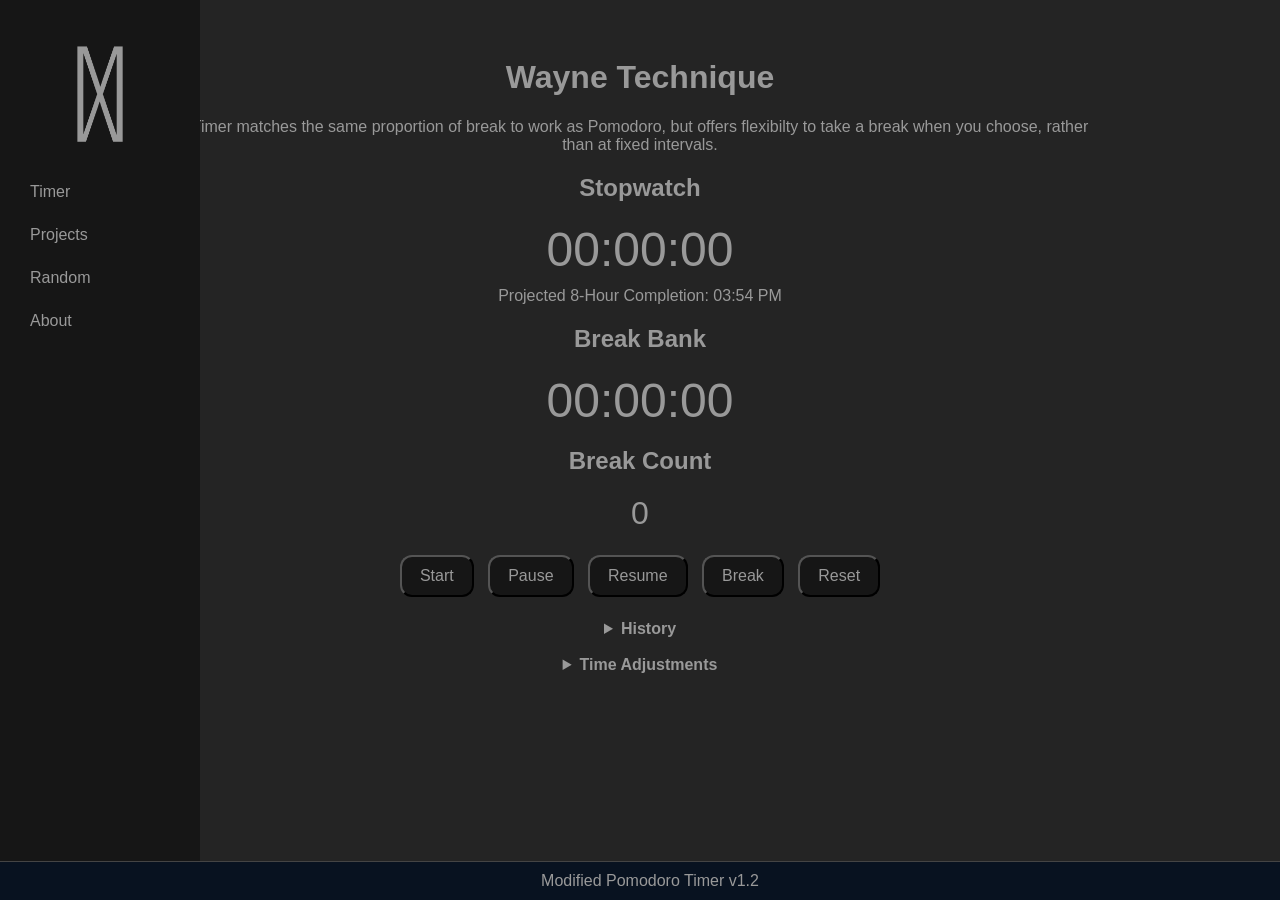
==== index.html @ 168876ed "Add files via upload" ====
<!DOCTYPE html>
<html lang="en">
<head>
	<meta charset="UTF-8">
	<meta name="viewport" content="width=device-width, initial-scale=1.0">
	<title>Made By Wayne</title>
	<link rel="icon" type="image/png" href="logo_icon.png">

<style>

body {
	font-family: Arial, sans-serif;
	background: #242424;
	color: #999999;
	padding: 30px;
	text-align: center;
}

.panel {
	margin: 20px auto;
	max-width: 900px;
}

.timer {
	font-size: 3rem;
	margin: 10px;
}

.small {
	font-size: 2rem;
}

button {
	background: #161616;
	color: #999999;
	padding: 10px 18px;
	margin: 5px;
	font-size: 1rem;
	cursor: pointer;
	border-radius: 12px;
}

.history-box {
	max-height: 200px;
	overflow-y: auto;
	padding: 10px;
	text-align: center;
}

.sidebar {
	position: fixed;
	left: 0;
	top: 0;
	width: 200px;
	height: 100vh;
	background: #161616;
	padding: 20px;
	box-sizing: border-box;
}

.sidebar a {
	display: block;
	color: #999999;
	text-decoration: none;
	padding: 10px;
	margin-bottom: 5px;
	text-align: left;
}

.sidebar a:hover {
	background: #333333;
	color: white;
}

.sidebar-logo {
	display: block;
	padding: 0;
	margin-bottom: 20px;
}

.sidebar-logo img {
	width: 128px;
	height: auto;
	display: block;
	margin: 0 auto;
}

footer {
	position: fixed;
	bottom: 0;
	left: 0;
	width: 100%;

	background: #081220;
	color: #999999;

	padding: 10px;
	border-top: 1px solid #444444;
}

</style>

</head>
<body>

<nav class="sidebar">
    <a href="index.html" class="sidebar-logo">
        <img src="logo.png" alt="Made by Wayne">
    </a>

    <a href="index.html">Timer</a>
    <a href="projects.html">Projects</a>	
    <a href="random.html">Random</a>
    <a href="about.html">About</a>
</nav>

    <div class="panel">

        <h1>Wayne Technique</h1>

        <p>
            Timer matches the same proportion of break to work as Pomodoro,
            but offers flexibilty to take a break when you choose, rather than at fixed intervals.
        </p>

        <h2>Stopwatch</h2>
        <div id="t1" class="timer">00:00:00</div>

        <div id="projectedFinish">Projected 8-Hour Completion: --</div>

        <h2>Break Bank</h2>
        <div id="t2" class="timer">00:00:00</div>

        <h2>Break Count</h2>
        <div id="breakCount" class="small">0</div>
        <br>

        <button onclick="startTimers()">Start</button>
        <button onclick="pauseTimers()">Pause</button>
        <button onclick="resumeMode()">Resume</button>
        <button onclick="breakMode()">Break</button>
        <button onclick="resetTimers()">Reset</button>
	
	<br><br>
        <details>
	<hr>
            <summary><strong>History</strong></summary>

            <h2>Break History</h2>
            <div id="breakHistory" class="history-box">
                No breaks recorded.
            </div>
	    <br><br>

            <button onclick="saveDay()">End Day</button>

            <h2>Daily History</h2>
            <div id="dailyHistory" class="history-box">
                No days recorded.
            </div>
	    <br>
            <button onclick="resetDailyHistory()">Reset Daily History</button>
        </details>


        <br>
	<details>
	<hr>
            <summary><strong>Time Adjustments</strong></summary>

	    <h2>Starting Time</h2>

	    <label>What time did you start working?</label><br>
	    <input type="time" id="startTime">

	    <br><br>

	    <button onclick="applyStartingTime()">Apply Starting Time</button>
<!--
	    <br>
	    <button onclick="deposit5Min()">Transfer 5 Min from Break Bank</button>
	    <button onclick="depositAll()">Transfer Full Break Bank</button>
-->
	    <br><br>

        </details>


    </div>

<footer>
	Modified Pomodoro Timer v1.2
</footer>

    <script>
        // =====================================================
        // Variables
        // =====================================================

        let normal = 0;
        let slow = 0;
        let breakCount = 0;
        let last = null;
        let mode = 'paused';

        let breakStartTime = null;
        let breakHistory = [];
        let dailyHistory = [];

        let lastBeepMilestone = 0;
        let thirtyMinuteAlertGiven = false;
        let bankEmptyAlertPlayed = false;

	const beepSound = new Audio("beep1.mp3");
	const tripleBeepSound = new Audio("beep3.mp3");

	beepSound.preload = "auto";
	tripleBeepSound.preload = "auto";

Notification.requestPermission();

function saveState() {

    localStorage.setItem(
        'pomodoroTimerState',
        JSON.stringify({
            normal,
            slow,
            breakCount,
            breakHistory,
            dailyHistory
        })
    );
}

function loadState() {
    const saved =
        localStorage.getItem('pomodoroTimerState');

    if (saved) {

        const state = JSON.parse(saved);

        normal = state.normal || 0;
        slow = state.slow || 0;
        breakCount = state.breakCount || 0;
        breakHistory = state.breakHistory || [];

        document.getElementById('breakCount').textContent =
            breakCount;

	dailyHistory =
    	     state.dailyHistory || [];

        updateBreakHistory();
	updateDailyHistory();
    }
}

function fmt(ms) {

    ms = Math.max(0, ms);

    const sTotal = Math.floor(ms / 1000);
    const h = Math.floor(sTotal / 3600);
    const m = Math.floor((sTotal % 3600) / 60);
    const s = sTotal % 60;

    return (
        String(h).padStart(2, '0') +
        ':' +
        String(m).padStart(2, '0') +
        ':' +
        String(s).padStart(2, '0')
    );
}

function updateProjection() {

    const target = 8 * 60 * 60 * 1000; // 8 hours

    if (normal >= target) {
        document.getElementById('projectedFinish').textContent =
            '8 Hours Reached';
        return;
    }

    const remaining = target - normal;

    const projectedDate = new Date(Date.now() + remaining);

    const timeString = projectedDate.toLocaleTimeString([], {
        hour: '2-digit',
        minute: '2-digit'
    });

    document.getElementById('projectedFinish').textContent =
        'Projected 8-Hour Completion: ' + timeString;
}

function startTimers(){
    last=performance.now();
    mode='running';
}

function pauseTimers(){

    if (mode === 'break') {
	logBreak();
    }

    mode='paused';
    last=null;

    saveState();
}

function resumeMode(){

    logBreak();

    last = performance.now();
    mode = 'running';
}

function breakMode() {

    if (mode !== 'break') {

        breakCount++;

        document.getElementById(
            'breakCount'
        ).textContent = breakCount;

        breakStartTime = Date.now();

        saveState();
    }

    last = performance.now();
    mode = 'break';
}

function playBeep() {

    beepSound.currentTime = 0;
    beepSound.play();
}

function playTripleBeep() {

    tripleBeepSound.currentTime = 0;
    tripleBeepSound.play();
}

/*
function deposit5Min() {
    const fiveMinutes = 5 * 60 * 1000;

    if (slow >= fiveMinutes) {
        slow -= fiveMinutes;
        normal += fiveMinutes;
    } else {
        normal += slow;
        slow = 0;
    }
}

function depositAll() {
    normal += slow;
    slow = 0;
}
*/

function logBreak() {

    if (breakStartTime === null) return;

    const breakEndTime = Date.now();

    const duration =
        breakEndTime - breakStartTime;

    const startTime =
        new Date(breakStartTime).toLocaleTimeString([], {
            hour: '2-digit',
            minute: '2-digit'
        });

    const endTime =
        new Date(breakEndTime).toLocaleTimeString([], {
            hour: '2-digit',
            minute: '2-digit'
        });

    breakHistory.push({
        number: breakCount,
        start: startTime,
        end: endTime,
        duration: fmt(duration)
    });

    updateBreakHistory();

    saveState();

    breakStartTime = null;
}

function updateBreakHistory() {

    const container =
        document.getElementById("breakHistory");

    if (breakHistory.length === 0) {
        container.innerHTML =
            "No breaks recorded.";
        return;
    }

    container.innerHTML =
        breakHistory
            .map(item =>
                 "Break #" + item.number +
                 " | " + item.start +
                 " - " + item.end +
                 " | " + item.duration
            )
            .join("<br>");
}

function saveDay() {

    const today = new Date().toLocaleDateString();

    const entry = {
        date: today,
        workTime: fmt(normal),
        bankTime: fmt(slow),
        breaks: breakCount
    };

    dailyHistory.push(entry);

    updateDailyHistory();

    resetTimers()

    saveState();
}

function updateDailyHistory() {

    const container =
        document.getElementById("dailyHistory");

    if (dailyHistory.length === 0) {
        container.innerHTML = "No days recorded.";
        return;
    }

    container.innerHTML =
        dailyHistory
            .map(day =>
                day.date +
                " | Work: " + day.workTime +
                " | Breaks: " + day.breaks +
                " | Bank: " + day.bankTime
            )
            .join("<br>");
}

function resetDailyHistory() {

    if (!confirm("Clear all daily history?")) {
        return;
    }

    dailyHistory = [];

    updateDailyHistory();

    saveState();
}

/*
function applyStartingValues() {

	normal = Number(document.getElementById('startWorkHours').value) * 3600000 + Number(document.getElementById('startWorkMinutes').value) * 60000 + Number(document.getElementById('startWorkSeconds').value) * 1000;

	slow = Number(document.getElementById('startBreakHours').value) * 3600000 + Number(document.getElementById('startBreakMinutes').value) * 60000 + Number(document.getElementById('startBreakSeconds').value) * 1000;

	breakCount = Number(document.getElementById('startBreakCount').value);

	document.getElementById('t1').textContent = fmt(normal);
	document.getElementById('t2').textContent = fmt(slow);
	document.getElementById('breakCount').textContent = breakCount;

	bankEmptyAlertPlayed = (slow <= 0);

	lastBeepMilestone = Math.floor(slow / (5 * 60 * 1000));

	saveState();
}
*/

function applyStartingTime() {

	const timeInput =
	document.getElementById('startTime').value;

	if (!timeInput) {

		alert("Please enter a starting time.");
		return;
	}

	const [hours, minutes] = timeInput.split(':').map(Number);

	const now = new Date();

	const start = new Date();
	start.setHours(hours, minutes, 0, 0);

	if (start > now) {
		alert("Starting time cannot be in the future.");
		return;
	}

	const elapsed = now - start;

	normal = elapsed;

	slow = elapsed / 5;

	document.getElementById('t1').textContent = fmt(normal);
	document.getElementById('t2').textContent = fmt(slow);

	bankEmptyAlertPlayed = (slow <= 0);

	lastBeepMilestone = Math.floor(slow / (5 * 60 * 1000));

	last = performance.now();
	mode = 'running';

	saveState();
}

function resetTimers() {

	normal = 0;
	slow = 0;
	breakCount = 0;
	breakHistory = [];
	lastBeepMilestone = 0;
	thirtyMinuteAlertGiven = false;
	bankEmptyAlertPlayed = false;

	mode = 'paused';
	last = null;

	document.getElementById('breakCount').textContent = '0';

	updateBreakHistory();

	localStorage.removeItem('pomodoroTimerState');
}

function showNotifacation(title, message) {

		if (Notification.permission === "granted") {

			new Notifiction(title, {
				body: message,
				icon: "timer_icon.png"
			});
		} 

		else if (Notification.permission !== "denied") {

			Notification.requestPermission();
		}
}

function update(){

	if(last!==null) {

		const now=performance.now();
		const d=now-last;

		if(mode==='running'){

			normal += d;
			slow += d/5;

			if(slow > 0) {

				bankEmptyAlertPlayed = false;
			}
		}

	else if(mode==='break') {

		normal += d;
		slow = Math.max(0, slow - d);

		if(slow <= 0 && !bankEmptyAlertPlayed) {

			bankEmptyAlertPlayed = true;

			slow = 0;

			logBreak();

			playTripleBeep();

			showNotification(
				"Break Bank Empty",
				"Your break bank has been depleted."
			);

			document.title = "⚠️ Break Bank Empty";

			mode = 'paused';
			last = null;
		}
	}

	if(last!==null) {

		last=now;
	}
}

document.getElementById('t1').textContent=fmt(normal);
document.getElementById('t2').textContent=fmt(slow);
const currentMilestone = Math.floor(slow / (5 * 60 * 1000));

if (currentMilestone > lastBeepMilestone && currentMilestone > 0) {

	playBeep();
	lastBeepMilestone = currentMilestone;
}

updateProjection();
}

setInterval(saveState, 5000);
window.addEventListener('beforeunload', saveState);

if ("Notification" in window) {

	Notification.requestPermission();
}

loadState();
updateProjection();
setInterval (update, 250);

</script>
</body>
</html>
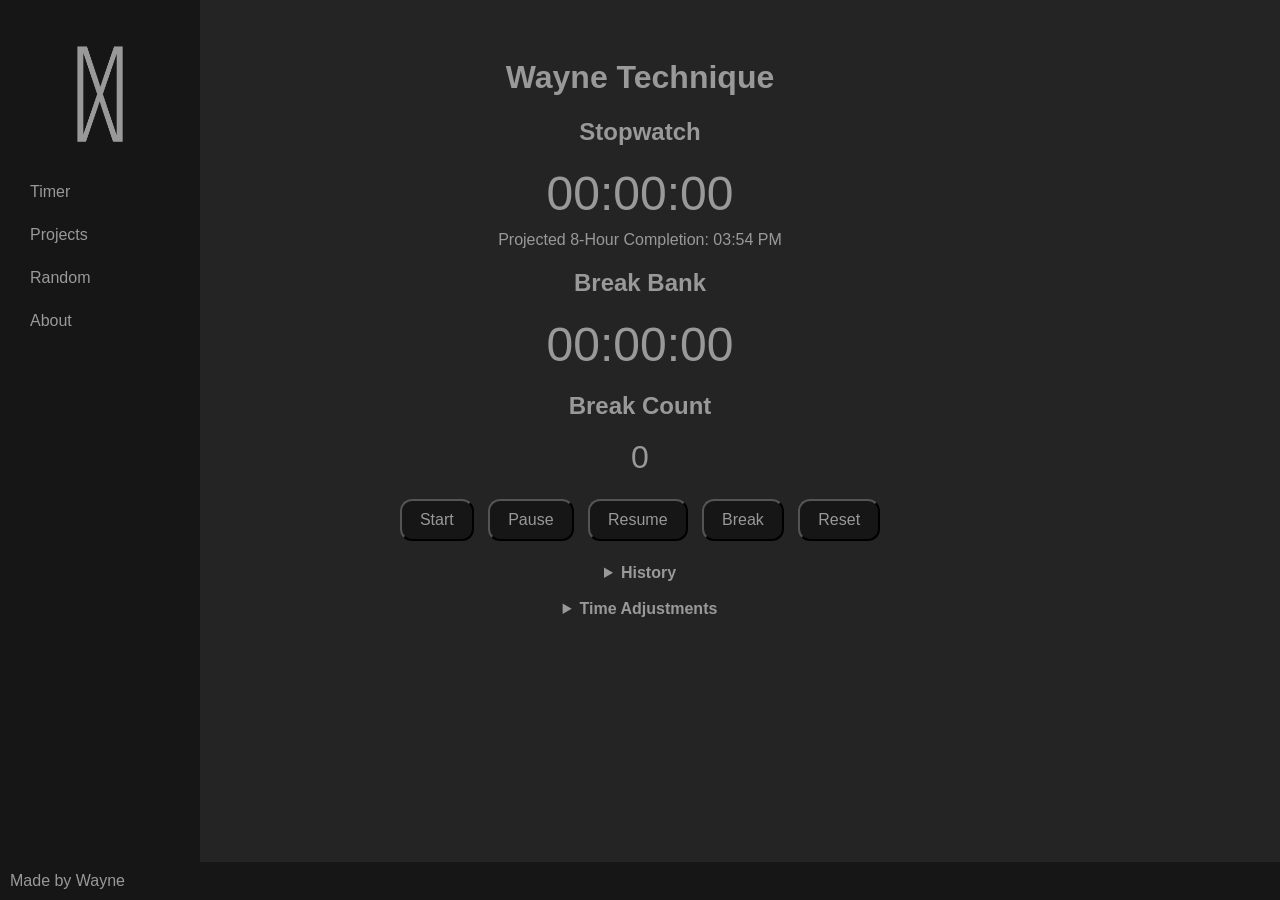
==== commit cc218ffa: "Add files via upload" ====
--- a/index.html
+++ b/index.html
@@ -91,11 +91,10 @@
 	left: 0;
 	width: 100%;
 
-	background: #081220;
+	background: #161616;
 	color: #999999;
-
+	text-align: left;
 	padding: 10px;
-	border-top: 1px solid #444444;
 }
 
 </style>
@@ -117,11 +116,6 @@
     <div class="panel">
 
         <h1>Wayne Technique</h1>
-
-        <p>
-            Timer matches the same proportion of break to work as Pomodoro,
-            but offers flexibilty to take a break when you choose, rather than at fixed intervals.
-        </p>
 
         <h2>Stopwatch</h2>
         <div id="t1" class="timer">00:00:00</div>
@@ -189,7 +183,7 @@
     </div>
 
 <footer>
-	Modified Pomodoro Timer v1.2
+	Made by Wayne
 </footer>
 
     <script>
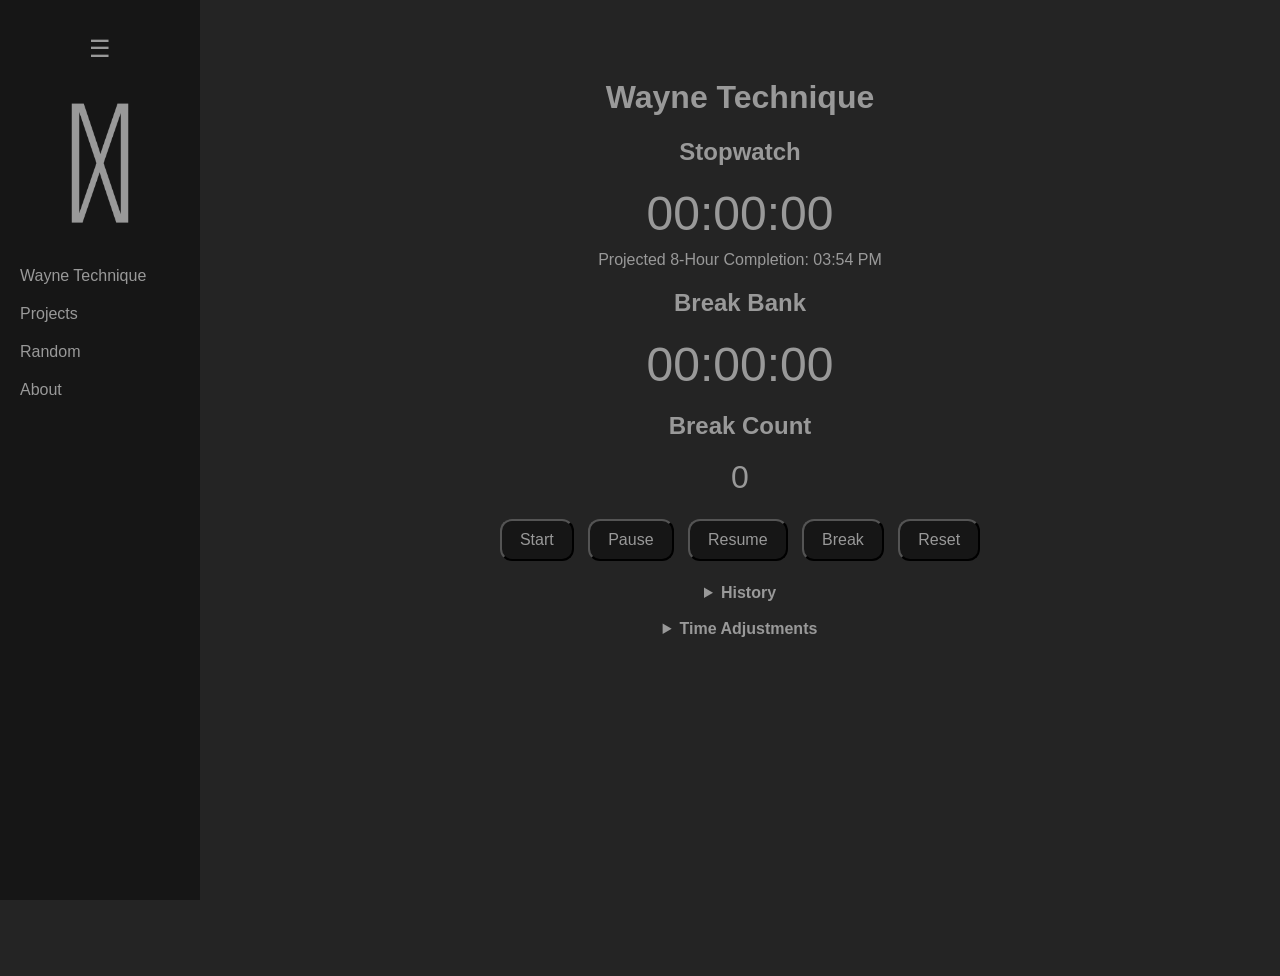
==== commit 5d89901c: "Add files via upload" ====
--- a/index.html
+++ b/index.html
@@ -16,9 +16,18 @@
 	text-align: center;
 }
 
-.panel {
-	margin: 20px auto;
-	max-width: 900px;
+.page-content {
+    margin-left: 200px;
+    min-height: 100vh;
+    display: flex;
+    justify-content: center;
+}
+
+.container {
+    width: 100%;
+    max-width: 600px;
+    padding: 20px;
+    box-sizing: border-box;
 }
 
 .timer {
@@ -48,43 +57,61 @@
 }
 
 .sidebar {
-	position: fixed;
-	left: 0;
-	top: 0;
-	width: 200px;
-	height: 100vh;
-	background: #161616;
-	padding: 20px;
-	box-sizing: border-box;
+    position: fixed;
+    left: 0;
+    top: 0;
+    width: 200px;
+    height: 100vh;
+    background: #161616;
+    padding: 20px;
+    box-sizing: border-box;
+    transition: width 0.3s ease;
+}
+
+.sidebar-toggle {
+    background: none;
+    border: none;
+    color: #999999;
+    font-size: 24px;
+    cursor: pointer;
+    margin-bottom: 0px;
 }
 
 .sidebar a {
-	display: block;
-	color: #999999;
-	text-decoration: none;
-	padding: 10px;
-	margin-bottom: 5px;
-	text-align: left;
+    display: block;
+    color: #999999;
+    text-decoration: none;
+    padding: 10px 0;
+    text-align: left;
 }
 
 .sidebar a:hover {
-	background: #333333;
-	color: white;
-}
-
-.sidebar-logo {
-	display: block;
-	padding: 0;
-	margin-bottom: 20px;
+    color: white;
 }
 
 .sidebar-logo img {
-	width: 128px;
-	height: auto;
-	display: block;
-	margin: 0 auto;
-}
-
+    width: 100%;
+    height: auto;
+}
+
+/* Collapsed sidebar */
+.sidebar.collapsed {
+    width: 40px;
+}
+
+.sidebar.collapsed + .page-content {
+    margin-left: 40px;
+}
+
+.sidebar.collapsed .sidebar-link {
+    display: none;
+}
+
+.sidebar.collapsed .sidebar-logo {
+    display: none;
+}
+
+<!--
 footer {
 	position: fixed;
 	bottom: 0;
@@ -96,24 +123,29 @@
 	text-align: left;
 	padding: 10px;
 }
+-->
 
 </style>
 
 </head>
 <body>
 
-<nav class="sidebar">
+<div class="sidebar" id="sidebar">
+
+    <button class="sidebar-toggle" onclick="toggleSidebar()">☰</button>
+
     <a href="index.html" class="sidebar-logo">
         <img src="logo.png" alt="Made by Wayne">
     </a>
 
-    <a href="index.html">Timer</a>
-    <a href="projects.html">Projects</a>	
-    <a href="random.html">Random</a>
-    <a href="about.html">About</a>
-</nav>
-
-    <div class="panel">
+    <a href="index.html" class="sidebar-link">Wayne Technique</a>
+    <a href="projects.html" class="sidebar-link">Projects</a>
+    <a href="random.html" class="sidebar-link">Random</a>
+    <a href="about.html" class="sidebar-link">About</a>
+
+</div>
+<div class="page-content">
+    <div class="container">
 
         <h1>Wayne Technique</h1>
 
@@ -181,10 +213,13 @@
 
 
     </div>
-
+</div>
+
+<!--
 <footer>
 	Made by Wayne
 </footer>
+-->
 
     <script>
         // =====================================================
@@ -227,6 +262,10 @@
     );
 }
 
+function toggleSidebar() {
+	document.getElementById("sidebar").classList.toggle("collapsed");
+}
+
 function loadState() {
     const saved =
         localStorage.getItem('pomodoroTimerState');
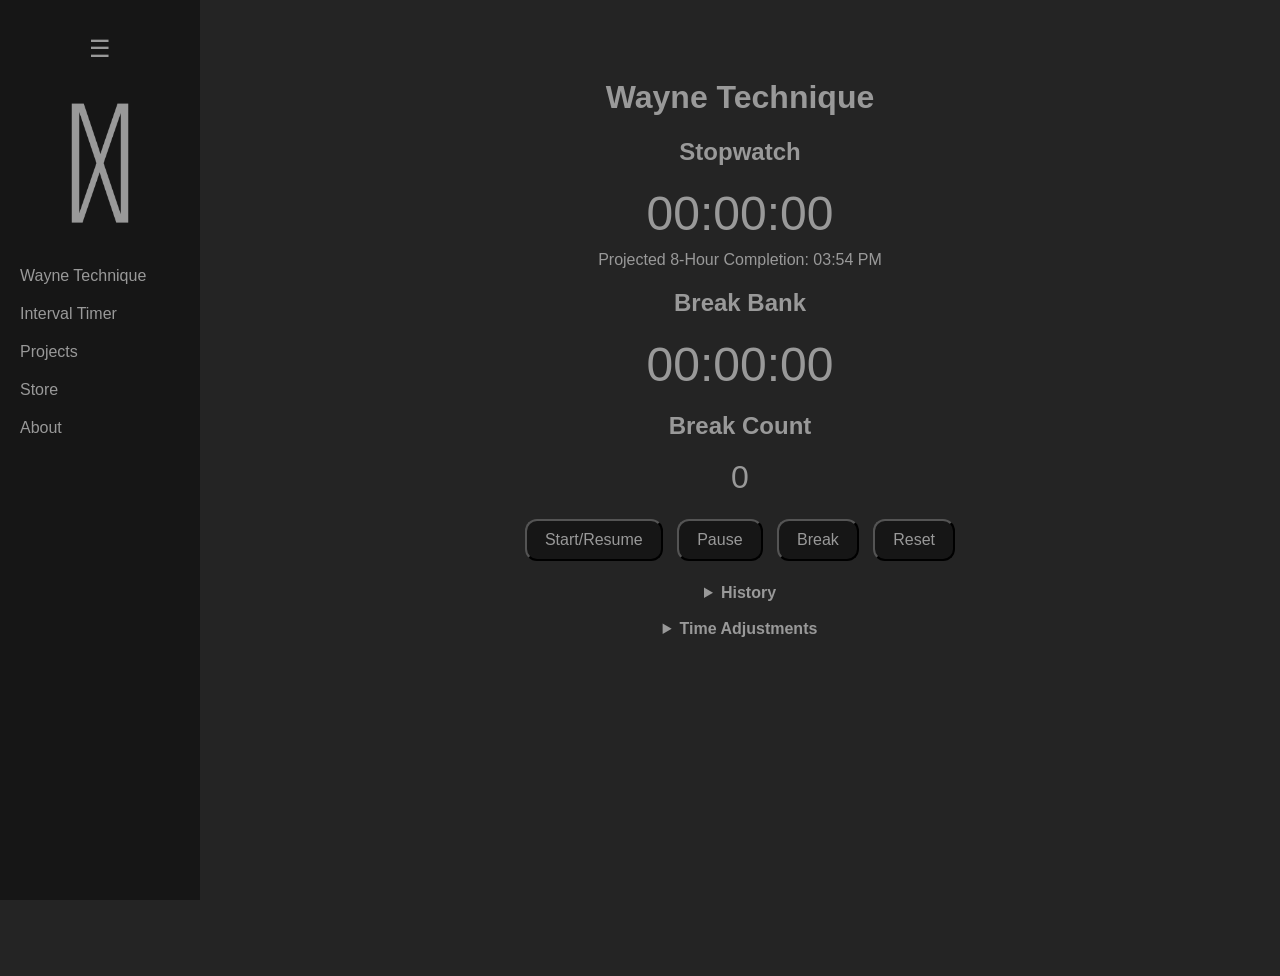
==== commit 1c63f8ac: "Add files via upload" ====
--- a/index.html
+++ b/index.html
@@ -25,7 +25,7 @@
 
 .container {
     width: 100%;
-    max-width: 600px;
+    max-width: 650px;
     padding: 20px;
     box-sizing: border-box;
 }
@@ -94,7 +94,6 @@
     height: auto;
 }
 
-/* Collapsed sidebar */
 .sidebar.collapsed {
     width: 40px;
 }
@@ -111,22 +110,7 @@
     display: none;
 }
 
-<!--
-footer {
-	position: fixed;
-	bottom: 0;
-	left: 0;
-	width: 100%;
-
-	background: #161616;
-	color: #999999;
-	text-align: left;
-	padding: 10px;
-}
--->
-
 </style>
-
 </head>
 <body>
 
@@ -139,11 +123,13 @@
     </a>
 
     <a href="index.html" class="sidebar-link">Wayne Technique</a>
+    <a href="interval.html" class="sidebar-link">Interval Timer</a>
     <a href="projects.html" class="sidebar-link">Projects</a>
-    <a href="random.html" class="sidebar-link">Random</a>
+    <a href="store.html" class="sidebar-link">Store</a>
     <a href="about.html" class="sidebar-link">About</a>
 
 </div>
+
 <div class="page-content">
     <div class="container">
 
@@ -161,9 +147,8 @@
         <div id="breakCount" class="small">0</div>
         <br>
 
-        <button onclick="startTimers()">Start</button>
+        <button onclick="startTimers()">Start/Resume</button>
         <button onclick="pauseTimers()">Pause</button>
-        <button onclick="resumeMode()">Resume</button>
         <button onclick="breakMode()">Break</button>
         <button onclick="resetTimers()">Reset</button>
 	
@@ -188,7 +173,6 @@
             <button onclick="resetDailyHistory()">Reset Daily History</button>
         </details>
 
-
         <br>
 	<details>
 	<hr>
@@ -202,29 +186,20 @@
 	    <br><br>
 
 	    <button onclick="applyStartingTime()">Apply Starting Time</button>
-<!--
-	    <br>
-	    <button onclick="deposit5Min()">Transfer 5 Min from Break Bank</button>
-	    <button onclick="depositAll()">Transfer Full Break Bank</button>
--->
+
 	    <br><br>
 
         </details>
-
 
     </div>
 </div>
-
-<!--
-<footer>
-	Made by Wayne
-</footer>
--->
 
     <script>
         // =====================================================
         // Variables
         // =====================================================
+
+	alert("JavaScript is working!");
 
         let normal = 0;
         let slow = 0;
@@ -237,7 +212,6 @@
         let dailyHistory = [];
 
         let lastBeepMilestone = 0;
-        let thirtyMinuteAlertGiven = false;
         let bankEmptyAlertPlayed = false;
 
 	const beepSound = new Audio("beep1.mp3");
@@ -245,8 +219,6 @@
 
 	beepSound.preload = "auto";
 	tripleBeepSound.preload = "auto";
-
-Notification.requestPermission();
 
 function saveState() {
 
@@ -267,10 +239,12 @@
 }
 
 function loadState() {
-    const saved =
-        localStorage.getItem('pomodoroTimerState');
-
-    if (saved) {
+
+    const saved = localStorage.getItem('pomodoroTimerState');
+
+    if (!saved) return;
+
+    try {
 
         const state = JSON.parse(saved);
 
@@ -278,15 +252,18 @@
         slow = state.slow || 0;
         breakCount = state.breakCount || 0;
         breakHistory = state.breakHistory || [];
-
-        document.getElementById('breakCount').textContent =
-            breakCount;
-
-	dailyHistory =
-    	     state.dailyHistory || [];
+        dailyHistory = state.dailyHistory || [];
+
+        document.getElementById('breakCount').textContent = breakCount;
 
         updateBreakHistory();
-	updateDailyHistory();
+        updateDailyHistory();
+
+    } catch (error) {
+
+        console.error("Could not load saved timer state:", error);
+
+        localStorage.removeItem('pomodoroTimerState');
     }
 }
 
@@ -331,10 +308,18 @@
         'Projected 8-Hour Completion: ' + timeString;
 }
 
-function startTimers(){
-    last=performance.now();
-    mode='running';
-}
+function startTimers() {
+
+    alert("Start pressed!");
+
+    if (mode === 'break') {
+        logBreak();
+    }
+
+    last = performance.now();
+    mode = 'running';
+}
+
 
 function pauseTimers(){
 
@@ -346,14 +331,6 @@
     last=null;
 
     saveState();
-}
-
-function resumeMode(){
-
-    logBreak();
-
-    last = performance.now();
-    mode = 'running';
 }
 
 function breakMode() {
@@ -386,25 +363,6 @@
     tripleBeepSound.currentTime = 0;
     tripleBeepSound.play();
 }
-
-/*
-function deposit5Min() {
-    const fiveMinutes = 5 * 60 * 1000;
-
-    if (slow >= fiveMinutes) {
-        slow -= fiveMinutes;
-        normal += fiveMinutes;
-    } else {
-        normal += slow;
-        slow = 0;
-    }
-}
-
-function depositAll() {
-    normal += slow;
-    slow = 0;
-}
-*/
 
 function logBreak() {
 
@@ -478,7 +436,7 @@
 
     updateDailyHistory();
 
-    resetTimers()
+    resetTimers();
 
     saveState();
 }
@@ -517,27 +475,6 @@
     saveState();
 }
 
-/*
-function applyStartingValues() {
-
-	normal = Number(document.getElementById('startWorkHours').value) * 3600000 + Number(document.getElementById('startWorkMinutes').value) * 60000 + Number(document.getElementById('startWorkSeconds').value) * 1000;
-
-	slow = Number(document.getElementById('startBreakHours').value) * 3600000 + Number(document.getElementById('startBreakMinutes').value) * 60000 + Number(document.getElementById('startBreakSeconds').value) * 1000;
-
-	breakCount = Number(document.getElementById('startBreakCount').value);
-
-	document.getElementById('t1').textContent = fmt(normal);
-	document.getElementById('t2').textContent = fmt(slow);
-	document.getElementById('breakCount').textContent = breakCount;
-
-	bankEmptyAlertPlayed = (slow <= 0);
-
-	lastBeepMilestone = Math.floor(slow / (5 * 60 * 1000));
-
-	saveState();
-}
-*/
-
 function applyStartingTime() {
 
 	const timeInput =
@@ -582,39 +519,37 @@
 
 function resetTimers() {
 
-	normal = 0;
-	slow = 0;
-	breakCount = 0;
-	breakHistory = [];
-	lastBeepMilestone = 0;
-	thirtyMinuteAlertGiven = false;
-	bankEmptyAlertPlayed = false;
-
-	mode = 'paused';
-	last = null;
-
-	document.getElementById('breakCount').textContent = '0';
-
-	updateBreakHistory();
-
-	localStorage.removeItem('pomodoroTimerState');
-}
-
-function showNotifacation(title, message) {
-
-		if (Notification.permission === "granted") {
-
-			new Notifiction(title, {
-				body: message,
-				icon: "timer_icon.png"
-			});
-		} 
-
-		else if (Notification.permission !== "denied") {
-
-			Notification.requestPermission();
-		}
-}
+    normal = 0;
+    slow = 0;
+    breakCount = 0;
+    breakHistory = [];
+    lastBeepMilestone = 0;
+    bankEmptyAlertPlayed = false;
+
+    mode = 'paused';
+    last = null;
+    breakStartTime = null;
+
+    document.getElementById('breakCount').textContent = '0';
+
+    updateBreakHistory();
+}
+
+function showNotification(title, message) {
+
+    	if (Notification.permission === "granted") {
+
+		new Notification(title, {
+			body: message,
+			icon: "timer_icon.png"
+		});
+
+	} else if (Notification.permission !== "denied") {
+
+	Notification.requestPermission();
+	}
+}
+
 
 function update(){
 
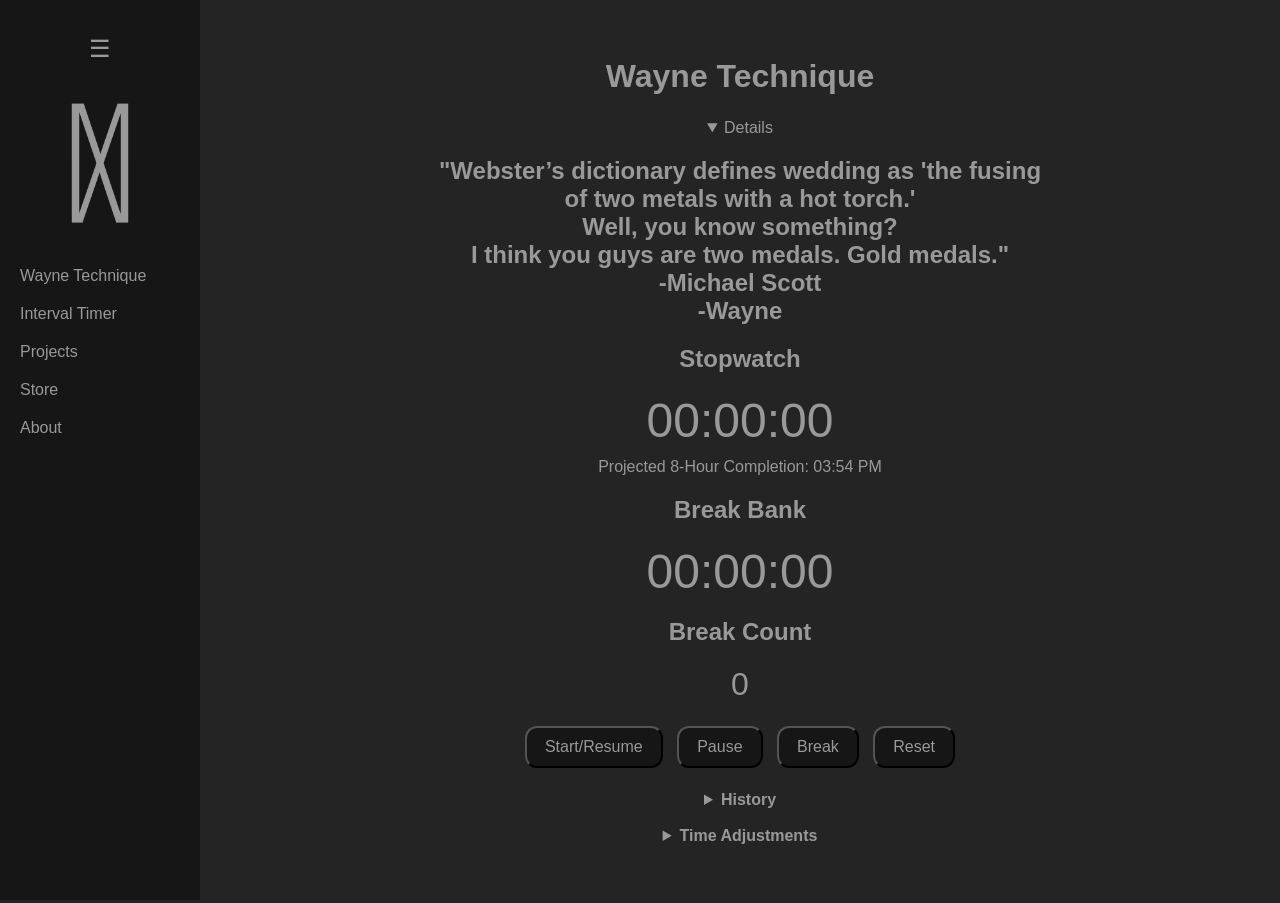
==== commit cc5249a4: "Add files via upload" ====
--- a/index.html
+++ b/index.html
@@ -5,112 +5,7 @@
 	<meta name="viewport" content="width=device-width, initial-scale=1.0">
 	<title>Made By Wayne</title>
 	<link rel="icon" type="image/png" href="logo_icon.png">
-
-<style>
-
-body {
-	font-family: Arial, sans-serif;
-	background: #242424;
-	color: #999999;
-	padding: 30px;
-	text-align: center;
-}
-
-.page-content {
-    margin-left: 200px;
-    min-height: 100vh;
-    display: flex;
-    justify-content: center;
-}
-
-.container {
-    width: 100%;
-    max-width: 650px;
-    padding: 20px;
-    box-sizing: border-box;
-}
-
-.timer {
-	font-size: 3rem;
-	margin: 10px;
-}
-
-.small {
-	font-size: 2rem;
-}
-
-button {
-	background: #161616;
-	color: #999999;
-	padding: 10px 18px;
-	margin: 5px;
-	font-size: 1rem;
-	cursor: pointer;
-	border-radius: 12px;
-}
-
-.history-box {
-	max-height: 200px;
-	overflow-y: auto;
-	padding: 10px;
-	text-align: center;
-}
-
-.sidebar {
-    position: fixed;
-    left: 0;
-    top: 0;
-    width: 200px;
-    height: 100vh;
-    background: #161616;
-    padding: 20px;
-    box-sizing: border-box;
-    transition: width 0.3s ease;
-}
-
-.sidebar-toggle {
-    background: none;
-    border: none;
-    color: #999999;
-    font-size: 24px;
-    cursor: pointer;
-    margin-bottom: 0px;
-}
-
-.sidebar a {
-    display: block;
-    color: #999999;
-    text-decoration: none;
-    padding: 10px 0;
-    text-align: left;
-}
-
-.sidebar a:hover {
-    color: white;
-}
-
-.sidebar-logo img {
-    width: 100%;
-    height: auto;
-}
-
-.sidebar.collapsed {
-    width: 40px;
-}
-
-.sidebar.collapsed + .page-content {
-    margin-left: 40px;
-}
-
-.sidebar.collapsed .sidebar-link {
-    display: none;
-}
-
-.sidebar.collapsed .sidebar-logo {
-    display: none;
-}
-
-</style>
+	<link rel="stylesheet" href="style.css">
 </head>
 <body>
 
@@ -134,6 +29,13 @@
     <div class="container">
 
         <h1>Wayne Technique</h1>
+<details open>
+	<h2>"Webster’s dictionary defines wedding as 'the fusing of two metals with a hot torch.' 
+<br>Well, you know something? 
+<br>I think you guys are two medals. Gold medals."
+<br>-Michael Scott
+<br>-Wayne</h2>
+</details>
 
         <h2>Stopwatch</h2>
         <div id="t1" class="timer">00:00:00</div>
@@ -198,8 +100,6 @@
         // =====================================================
         // Variables
         // =====================================================
-
-	alert("JavaScript is working!");
 
         let normal = 0;
         let slow = 0;
@@ -310,8 +210,6 @@
 
 function startTimers() {
 
-    alert("Start pressed!");
-
     if (mode === 'break') {
         logBreak();
     }
--- a/style.css
+++ b/style.css
@@ -0,0 +1,285 @@
+body {
+    font-family: Arial, sans-serif;
+    background: #242424;
+    color: #999999;
+    padding: 30px;
+    text-align: center;
+}
+
+.page-content {
+    margin-left: 200px;
+    min-height: 50vh;
+    display: flex;
+    flex-direction: column;
+    align-items: center;
+    justify-content: center;
+}
+
+.container {
+    width: 100%;
+    max-width: 650px;
+    padding: 20px;
+    box-sizing: border-box;
+    text-align: center;
+}
+
+.container-left {
+    width: 100%;
+    max-width: 650px;
+    padding: 20px;
+    box-sizing: border-box;
+    text-align: left;
+}
+
+.timer {
+    font-size: 3rem;
+    margin: 10px;
+}
+
+.small {
+    font-size: 2rem;
+}
+
+button {
+    background: #161616;
+    color: #999999;
+    padding: 10px 18px;
+    margin: 5px;
+    font-size: 1rem;
+    cursor: pointer;
+    border-radius: 12px;
+}
+
+.history-box {
+    max-height: 200px;
+    overflow-y: auto;
+    padding: 10px;
+    text-align: center;
+}
+
+.sidebar {
+    position: fixed;
+    left: 0;
+    top: 0;
+    width: 200px;
+    height: 100vh;
+    background: #161616;
+    padding: 20px;
+    box-sizing: border-box;
+    transition: width 0.3s ease;
+}
+
+.sidebar-toggle {
+    background: none;
+    border: none;
+    color: #999999;
+    font-size: 24px;
+    cursor: pointer;
+    margin-bottom: 0px;
+}
+
+.sidebar a {
+    display: block;
+    color: #999999;
+    text-decoration: none;
+    padding: 10px 0;
+    text-align: left;
+}
+
+.sidebar a:hover {
+    color: white;
+}
+
+.sidebar-logo img {
+    width: 100%;
+    height: auto;
+}
+
+.sidebar.collapsed {
+    width: 40px;
+}
+
+.sidebar.collapsed + .page-content {
+    margin-left: 40px;
+}
+
+.sidebar.collapsed .sidebar-link {
+    display: none;
+}
+
+.sidebar.collapsed .sidebar-logo {
+    display: none;
+}
+
+    .page {
+        width: min(650px, 100%);
+        margin: 0 auto;
+    }
+
+    h1 {
+        text-align: center;
+        margin: 0 0 24px;
+        font-size: 32px;
+    }
+
+.panel {
+    width: 100%;
+    max-width: 650px;
+    box-sizing: border-box;
+    background: #242424;
+    border-radius: 14px;
+    padding: 20px;
+}
+
+    .interval-row {
+        display: grid;
+        grid-template-columns: 1fr 150px 48px;
+        gap: 10px;
+        align-items: end;
+        margin-bottom: 10px;
+    }
+
+    label {
+        display: block;
+        font-size: 14px;
+        margin-bottom: 6px;
+    }
+
+input {
+    width: 100%;
+    box-sizing: border-box;
+    border: 1px solid #bbb;
+    border-radius: 8px;
+    padding: 11px 10px;
+    font-size: 16px;
+    background: #999999;
+    text-align: center;
+}
+
+    input:focus {
+        outline: 2px solid #bbb;
+    }
+
+    .remove-btn {
+        height: 43px;
+        padding: 4px;
+        font-size: 16px;
+        background: #161616;
+	border-radius: 8px;
+	margin: 5px 0px 0px 5px;
+    }
+
+    .add-btn {
+        width: 33%;
+        background: #161616;
+        margin-top: 4px;
+    }
+
+    .timer-panel {
+        text-align: center;
+    }
+
+    .current-name {
+        font-size: 32px;
+        min-height: 29px;
+        margin-top: 0px;
+        margin-bottom: 8px;
+    }
+
+    .main-timer {
+        font-size: clamp(64px, 16vw, 120px);
+        line-height: 1;
+        font-variant-numeric: tabular-nums;
+        margin: 5px 0 20px;
+    }
+
+    .progress {
+        height: 8px;
+        background: #ddd;
+        border-radius: 10px;
+        overflow: hidden;
+        margin: 0 auto 18px;
+        max-width: 600px;
+    }
+
+    .progress-bar {
+        height: 100%;
+        width: 100%;
+        background: #999999;
+        transform-origin: left center;
+    }
+
+    .stats {
+        display: flex;
+        justify-content: center;
+        gap: 45px;
+        margin: 10px 0 20px;
+        flex-wrap: wrap;
+    }
+
+    .stat-value {
+        font-size: 28px;
+        font-variant-numeric: tabular-nums;
+    }
+
+    .stat-label {
+        font-size: 13px;
+        color: #999999;
+        margin-top: 3px;
+    }
+
+    .controls {
+        display: grid;
+        grid-template-columns: 1fr 1fr;
+        gap: 10px;
+        max-width: 500px;
+        margin: 0 auto;
+    }
+
+    .controls button {
+        min-height: 50px;
+    }
+
+    .position {
+        color: #999999;
+        font-size: 14px;
+        margin-top: 12px;
+    }
+
+    @media (max-width: 650px) {
+
+
+        .panel { padding: 16px; }
+
+        .interval-row {
+            grid-template-columns: 1fr 105px 42px;
+        }
+
+        .stats { gap: 25px; }
+
+        .controls {
+            grid-template-columns: 1fr 1fr;
+        }
+    }
+
+.collapse-btn {
+    width: 100%;
+    background: #161616;
+    color: #999999;
+    border: none;
+    border-radius: 8px;
+    padding: 12px;
+    margin: 0 0 15px;
+    cursor: pointer;
+    text-align: left;
+}
+
+.collapse-btn:hover {
+    color: white;
+}
+
+#intervalInputs[hidden] {
+    display: none;
+}
+
+
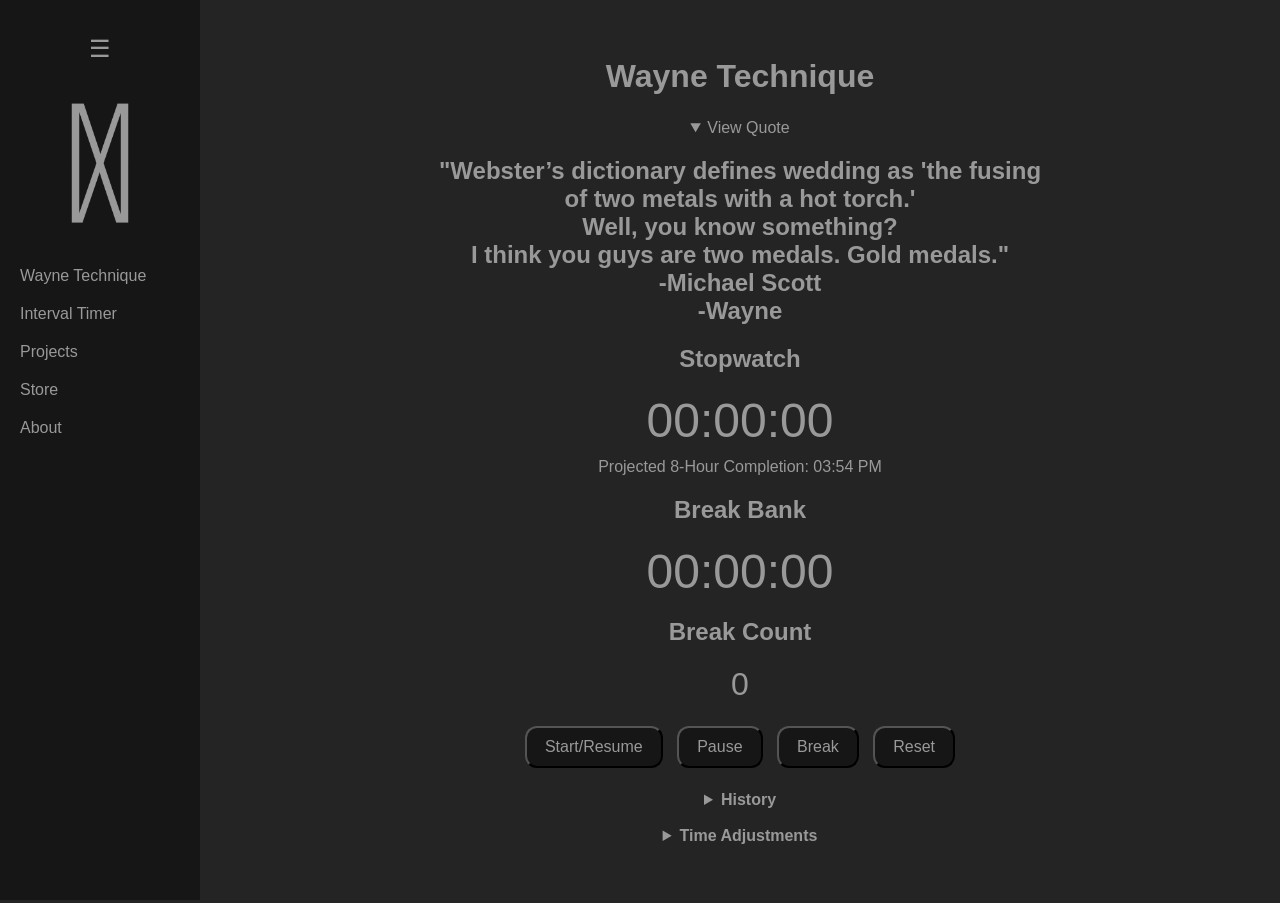
==== commit bfc535e8: "Add quote from Michael Scott to index.html" ====
--- a/index.html
+++ b/index.html
@@ -30,6 +30,7 @@
 
         <h1>Wayne Technique</h1>
 <details open>
+	<summary>View Quote</summary>
 	<h2>"Webster’s dictionary defines wedding as 'the fusing of two metals with a hot torch.' 
 <br>Well, you know something? 
 <br>I think you guys are two medals. Gold medals."
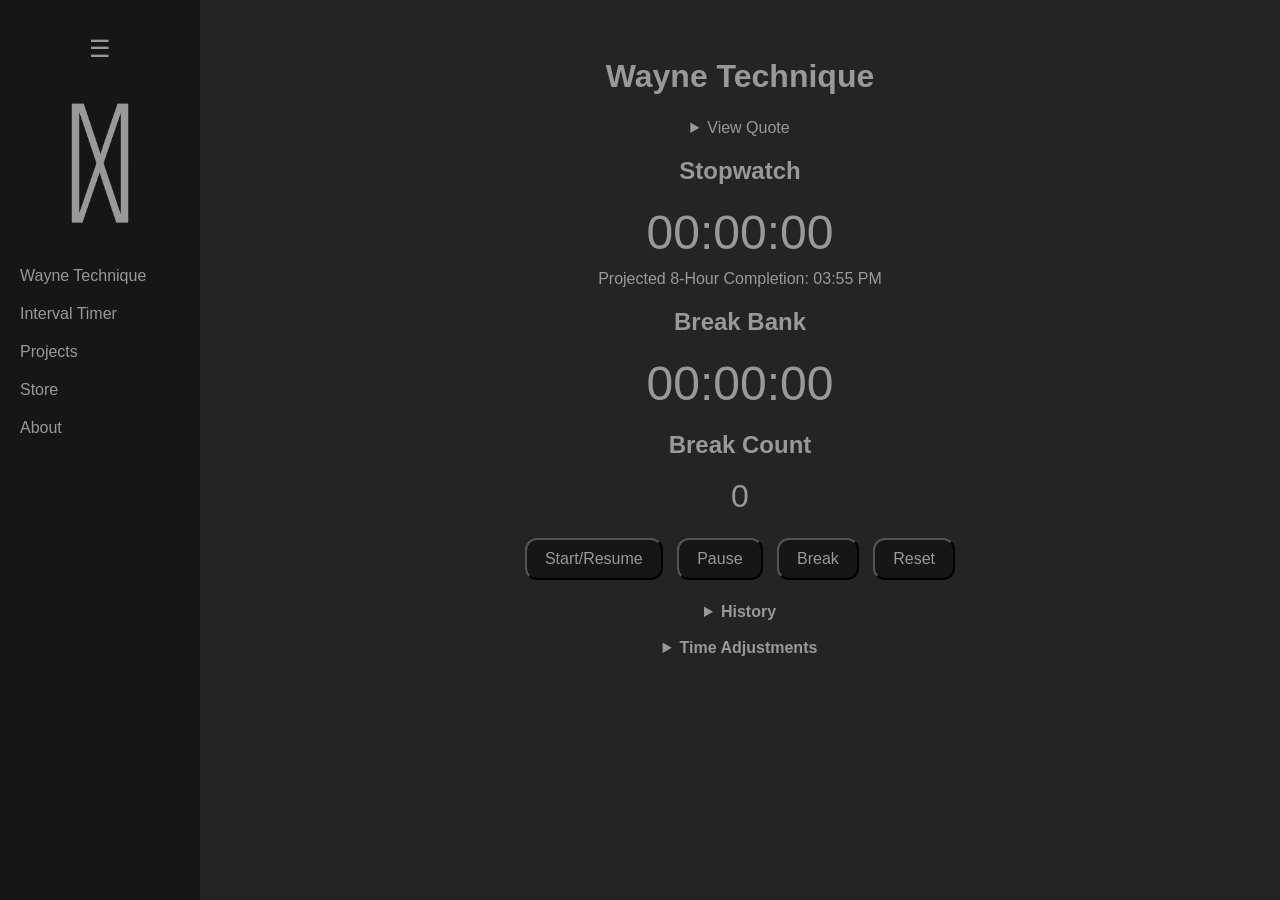
==== commit 69e4a0d1: "Remove 'open' attribute from details element Removed the 'open' attribute from the details element." ====
--- a/index.html
+++ b/index.html
@@ -29,7 +29,7 @@
     <div class="container">
 
         <h1>Wayne Technique</h1>
-<details open>
+<details>
 	<summary>View Quote</summary>
 	<h2>"Webster’s dictionary defines wedding as 'the fusing of two metals with a hot torch.' 
 <br>Well, you know something? 
